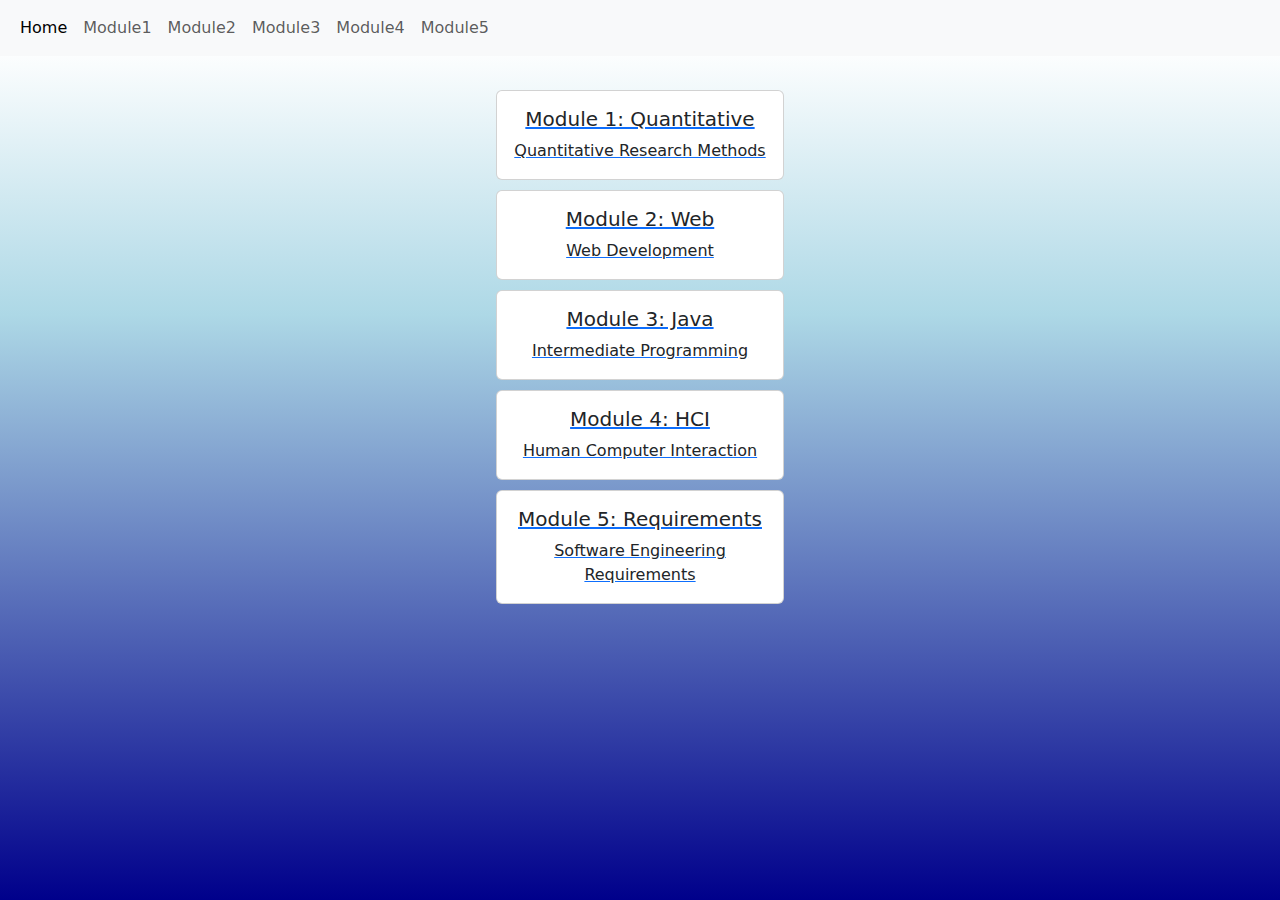
==== index.html @ cc08602c "Fix home page main content" ====
<!DOCTYPE html>
<html en="html">
    <head>
        <link href="https://cdn.jsdelivr.net/npm/bootstrap@5.3.3/dist/css/bootstrap.min.css" rel="stylesheet" integrity="sha384-QWTKZyjpPEjISv5WaRU9OFeRpok6YctnYmDr5pNlyT2bRjXh0JMhjY6hW+ALEwIH" crossorigin="anonymous">
        <link rel="stylesheet" href="static/style.css">
        <title>Semester2</title>
    </head>
    <body>
        <div id="row1">
            <nav class="navbar navbar-expand-lg bg-body-tertiary">
                <div class="container-fluid">
                    <button class="navbar-toggler" type="button" data-bs-toggle="collapse" data-bs-target="#navbarSupportedContent" aria-controls="navbarSupportedContent" aria-expanded="false" aria-label="Toggle navigation">
                        <span class="navbar-toggler-icon"></span>
                    </button>
                    <div class="collapse navbar-collapse" id="navbarSupportedContent">
                        <ul class="navbar-nav me-auto mb-2 mb-lg-0">
                            <li class="nav-item">
                                <a class="nav-link active" aria-current="page" href="index.html">Home</a>
                            </li>
                            <li class="nav-item">
                                <a class="nav-link" href="module1.html">Module1</a>
                            </li>
                            <li class="nav-item">
                                <a class="nav-link" href="module2.html">Module2</a>
                            </li>
                            <li class="nav-item">
                                <a class="nav-link" href="module3.html">Module3</a>
                            </li>
                            <li class="nav-item">
                                <a class="nav-link" href="module4.html">Module4</a>
                            </li>
                            <li class="nav-item">
                                <a class="nav-link" href="module5.html">Module5</a>
                            </li>
                        </ul>
                    </div>
                </div>
            </nav>
        </div>
        <div id="row2">
            <div id="paddingRow1" style="padding-top:5vh;"></div>
            <a href="module1.html">
                <div class="card" style="width: 18rem;">
                    <div class="card-body">
                    <h5 class="card-title">Module 1: Quantitative</h5>
                    <p class="card-text">Quantitative Research Methods</p>
                    </div>
                </div>
            </a>
            <a href="module2.html">
                <div class="card" style="width: 18rem;">
                    <div class="card-body">
                    <h5 class="card-title">Module 2: Web</h5>
                    <p class="card-text">Web Development</p>
                    </div>
                </div>
            </a>
            <a href="module3.html">
                <div class="card" style="width: 18rem;">
                    <div class="card-body">
                    <h5 class="card-title">Module 3: Java</h5>
                    <p class="card-text">Intermediate Programming</p>
                    </div>
                </div>
            </a>
            <a href="module4.html">
                <div class="card" style="width: 18rem;">
                    <div class="card-body">
                    <h5 class="card-title">Module 4: HCI</h5>
                    <p class="card-text">Human Computer Interaction</p>
                    </div>
                </div>
            </a>
            <a href="module5.html">
                <div class="card" style="width: 18rem;">
                    <div class="card-body">
                    <h5 class="card-title">Module 5: Requirements</h5>
                    <p class="card-text">Software Engineering Requirements</p>
                    </div>
                </div>
            </a>
        </div>
        <div id="row3">
        </div>
    </body>
</html>
---- static/style.css ----
/* centers card on page: */
.card {
    margin: 0 auto; /* Added */
    float: none; /* Added */
    margin-bottom: 10px; /* Added */
}

/* centers all elements within the card: */
div.card > * {
    text-align: center;
}

/* above 460px the screen background-color is a blue white gradient: */
@media only screen and (min-width: 460px) {
    body {
      background-color: white;
    }

    #row1 {
        height: 5vh;
    }
    #row2 {
        background-image: linear-gradient(white,lightblue); 
        height: 30vh;
    }
    #row3 {
        background-image: linear-gradient(lightblue, darkblue);
        height: 65vh;
    }
}

/* up to 460px the screen background-color is white: */
@media only screen and (max-width: 460px) {
    body {
      background-color: white;
    }

    .card {
        margin: 0 auto; /* Added */
        float: none; /* Added */
        margin-bottom: 10px; /* Added */
    }

    div.card > * {
        text-align: center;
    }

}

/* center */
.center {
    margin: 0 auto; /* Added */
    float: none; /* Added */
    margin-bottom: 10px; /* Added */    
    text-align: center;
}


.parent {
    position: relative;
    /* overflow: hidden; */
    /* optionally set height and width, it will depend on the rest of the styling used */
}

.child {
    position: absolute;
    top: -9999px;
    bottom: -9999px;
    left: -9999px;
    right: -9999px;
    margin: auto;

}

/* .list-group-item {
    height: 10em;
} */

.list-group-item-img1 {
    height: 10rem;
}

/*  */
/* scale image responsively */

img {

    max-width: 90vw;
    
    height: auto;
    
}
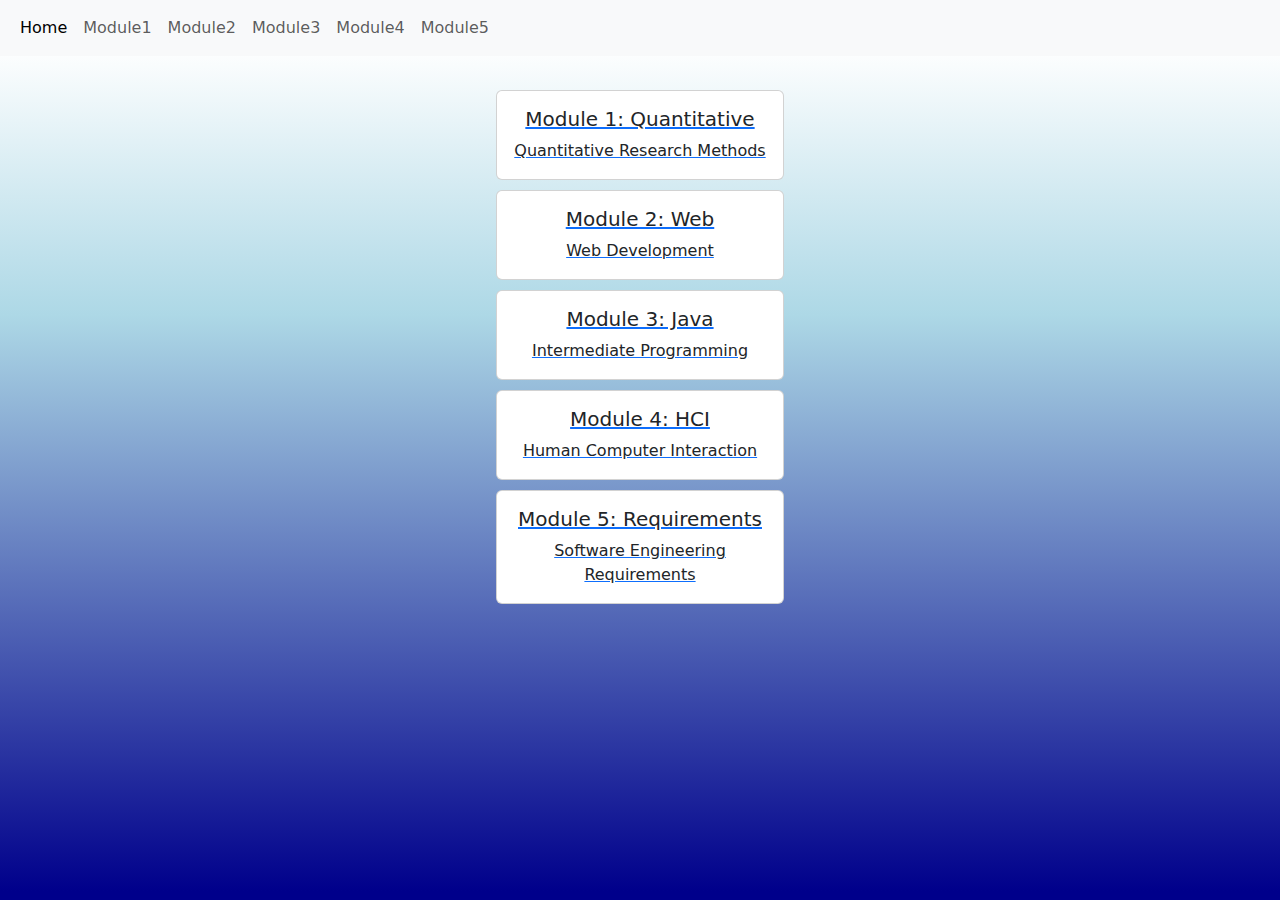
==== commit 5b8a1190: "Addrow4 darkblue" ====
--- a/index.html
+++ b/index.html
@@ -82,5 +82,7 @@
         </div>
         <div id="row3">
         </div>
+        <div id="row4">
+        </div>
     </body>
 </html>--- a/static/style.css
+++ b/static/style.css
@@ -25,7 +25,11 @@
     }
     #row3 {
         background-image: linear-gradient(lightblue, darkblue);
-        height: 65vh;
+        height: 64vh;
+    }
+    #row4 {
+        background-color: darkblue;
+        height: 1vh;
     }
 }
 
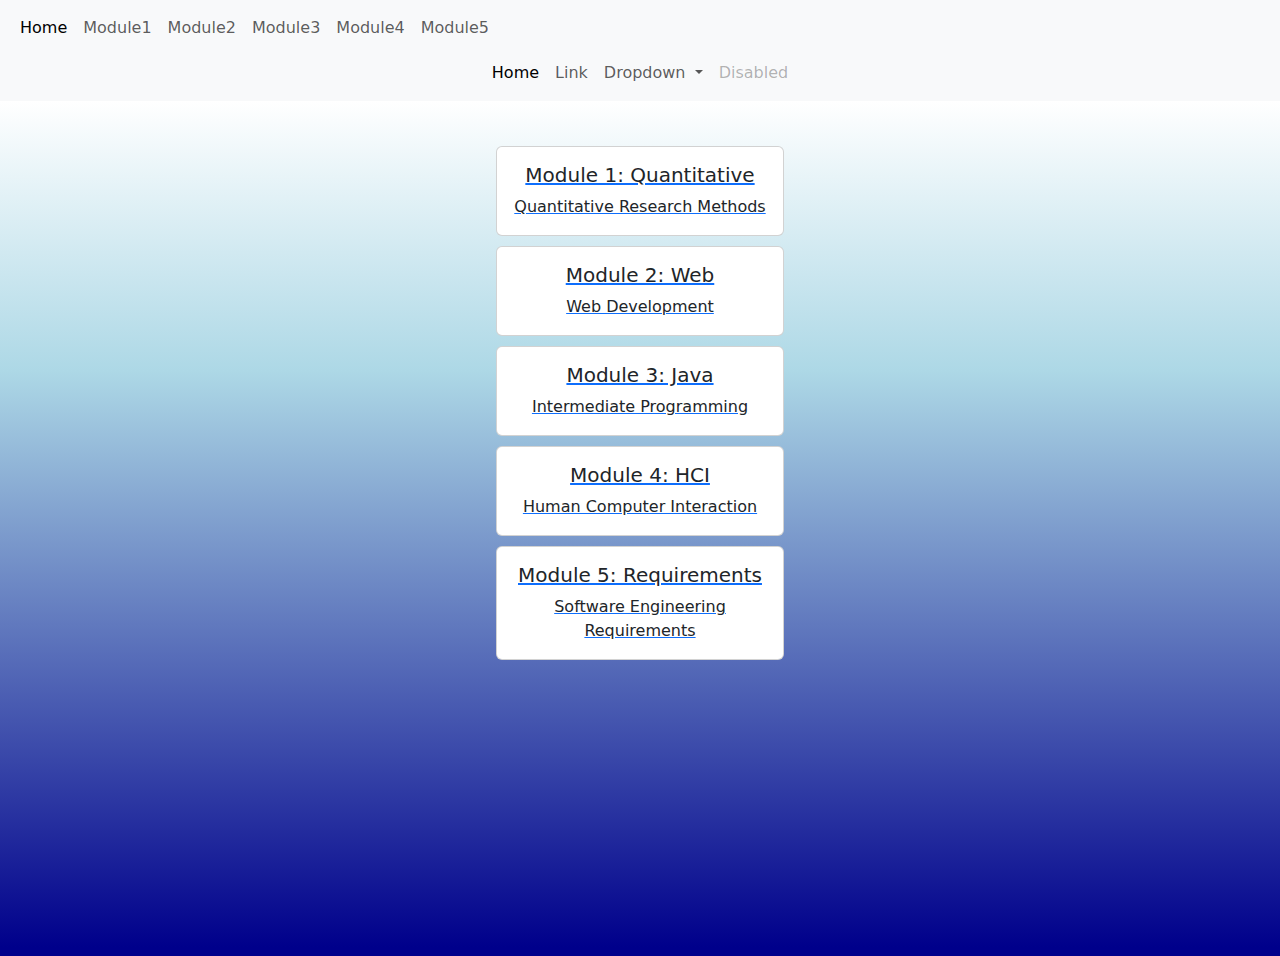
==== commit de52229c: "Add centered navbar" ====
--- a/index.html
+++ b/index.html
@@ -36,6 +36,71 @@
                     </div>
                 </div>
             </nav>
+        </div>
+        <div id="row1_2">
+            <nav class="navbar navbar-expand-lg navbar-light bg-light">
+                <!-- Container wrapper -->
+                <div class="container-fluid">
+                  <!-- Toggle button -->
+                  <button
+                    class="navbar-toggler"
+                    type="button"
+                    data-mdb-toggle="collapse"
+                    data-mdb-target="#navbarCenteredExample"
+                    aria-controls="navbarCenteredExample"
+                    aria-expanded="false"
+                    aria-label="Toggle navigation"
+                  >
+                    <i class="fas fa-bars"></i>
+                  </button>
+              
+                  <!-- Collapsible wrapper -->
+                  <div
+                    class="collapse navbar-collapse justify-content-center"
+                    id="navbarCenteredExample"
+                  >
+                    <!-- Left links -->
+                    <ul class="navbar-nav mb-2 mb-lg-0">
+                      <li class="nav-item">
+                        <a class="nav-link active" aria-current="page" href="#">Home</a>
+                      </li>
+                      <li class="nav-item">
+                        <a class="nav-link" href="#">Link</a>
+                      </li>
+                      <!-- Navbar dropdown -->
+                      <li class="nav-item dropdown">
+                        <a
+                          class="nav-link dropdown-toggle"
+                          href="#"
+                          id="navbarDropdown"
+                          role="button"
+                          data-mdb-toggle="dropdown"
+                          aria-expanded="false"
+                        >
+                          Dropdown
+                        </a>
+                        <!-- Dropdown menu -->
+                        <ul class="dropdown-menu" aria-labelledby="navbarDropdown">
+                          <li><a class="dropdown-item" href="#">Action</a></li>
+                          <li><a class="dropdown-item" href="#">Another action</a></li>
+                          <li><hr class="dropdown-divider" /></li>
+                          <li>
+                            <a class="dropdown-item" href="#">Something else here</a>
+                          </li>
+                        </ul>
+                      </li>
+                      <li class="nav-item">
+                        <a class="nav-link disabled" href="#" tabindex="-1" aria-disabled="true"
+                          >Disabled</a
+                        >
+                      </li>
+                    </ul>
+                    <!-- Left links -->
+                  </div>
+                  <!-- Collapsible wrapper -->
+                </div>
+                <!-- Container wrapper -->
+              </nav>
         </div>
         <div id="row2">
             <div id="paddingRow1" style="padding-top:5vh;"></div>
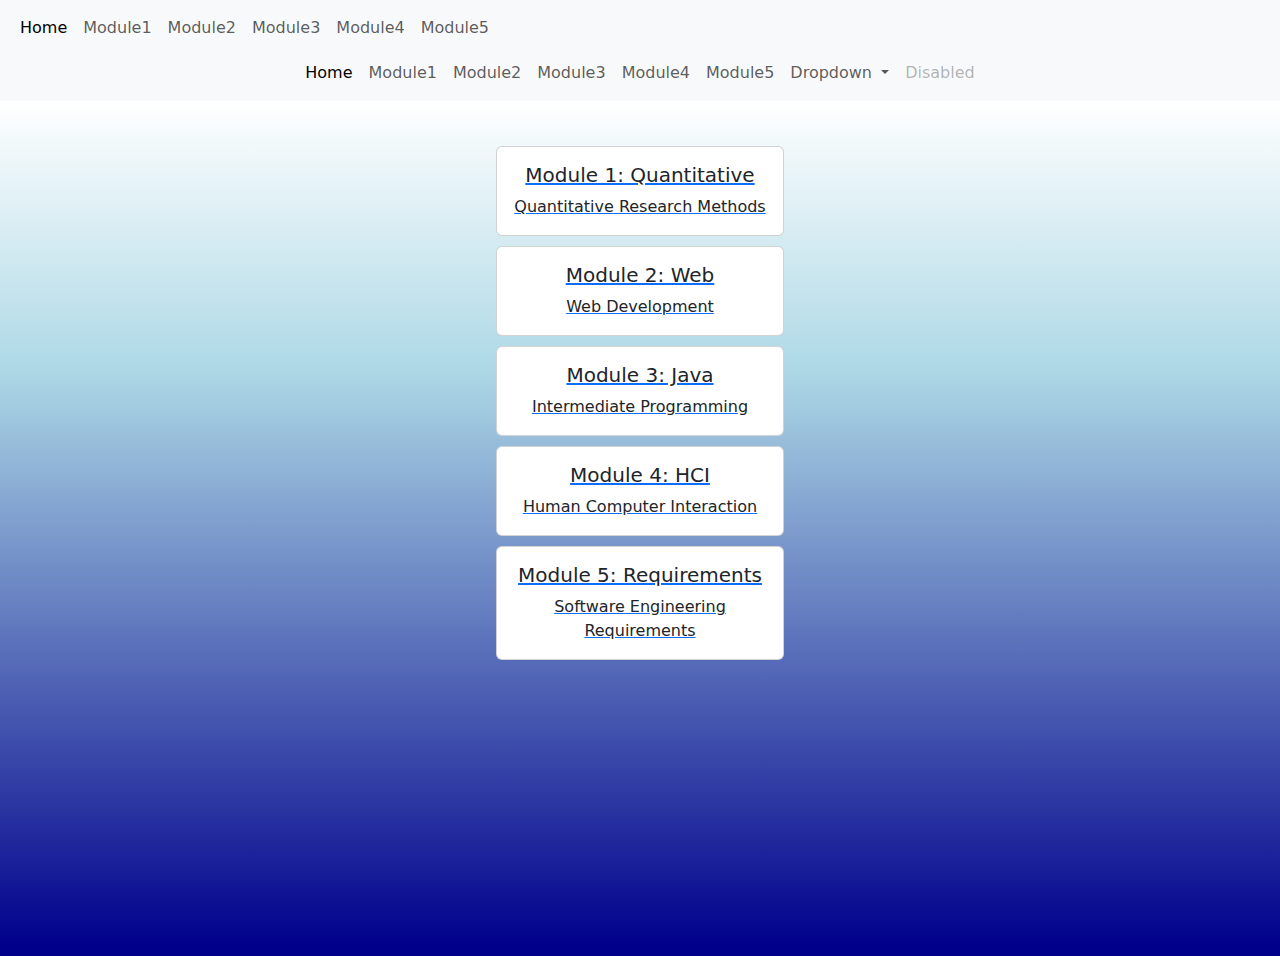
==== commit ce55a202: "Update centered navbar Labels" ====
--- a/index.html
+++ b/index.html
@@ -62,11 +62,23 @@
                     <!-- Left links -->
                     <ul class="navbar-nav mb-2 mb-lg-0">
                       <li class="nav-item">
-                        <a class="nav-link active" aria-current="page" href="#">Home</a>
-                      </li>
+                        <a class="nav-link active" aria-current="page" href="index.html">Home</a>
+                    </li>
                       <li class="nav-item">
-                        <a class="nav-link" href="#">Link</a>
-                      </li>
+                        <a class="nav-link" href="module1.html">Module1</a>
+                    </li>
+                      <li class="nav-item">
+                        <a class="nav-link" href="module2.html">Module2</a>
+                    </li>
+                      <li class="nav-item">
+                        <a class="nav-link" href="module3.html">Module3</a>
+                    </li>
+                      <li class="nav-item">
+                        <a class="nav-link" href="module4.html">Module4</a>
+                    </li>
+                      <li class="nav-item">
+                        <a class="nav-link" href="module5.html">Module5</a>
+                    </li>
                       <!-- Navbar dropdown -->
                       <li class="nav-item dropdown">
                         <a
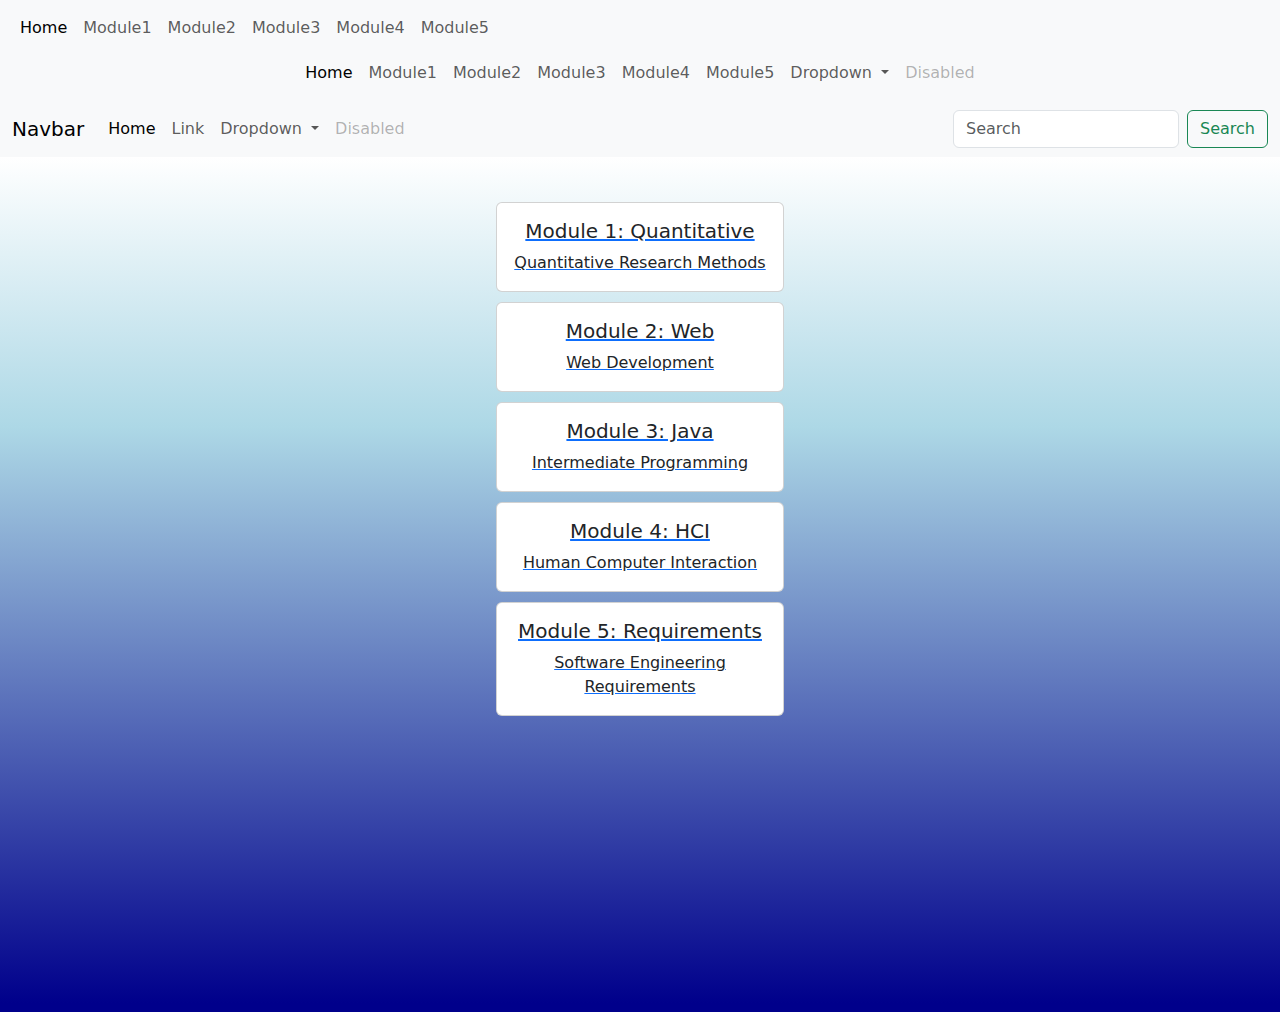
==== commit c51a4d8a: "Add reference for Navbar and implement" ====
--- a/index.html
+++ b/index.html
@@ -114,6 +114,44 @@
                 <!-- Container wrapper -->
               </nav>
         </div>
+        <div id="row1_3">
+            <nav class="navbar navbar-expand-lg navbar-light bg-light">
+                <div class="container-fluid">
+                  <a class="navbar-brand" href="#">Navbar</a>
+                  <button class="navbar-toggler" type="button" data-bs-toggle="collapse" data-bs-target="#navbarSupportedContent" aria-controls="navbarSupportedContent" aria-expanded="false" aria-label="Toggle navigation">
+                    <span class="navbar-toggler-icon"></span>
+                  </button>
+                  <div class="collapse navbar-collapse" id="navbarSupportedContent">
+                    <ul class="navbar-nav me-auto mb-2 mb-lg-0">
+                      <li class="nav-item">
+                        <a class="nav-link active" aria-current="page" href="#">Home</a>
+                      </li>
+                      <li class="nav-item">
+                        <a class="nav-link" href="#">Link</a>
+                      </li>
+                      <li class="nav-item dropdown">
+                        <a class="nav-link dropdown-toggle" href="#" id="navbarDropdown" role="button" data-bs-toggle="dropdown" aria-expanded="false">
+                          Dropdown
+                        </a>
+                        <ul class="dropdown-menu" aria-labelledby="navbarDropdown">
+                          <li><a class="dropdown-item" href="#">Action</a></li>
+                          <li><a class="dropdown-item" href="#">Another action</a></li>
+                          <li><hr class="dropdown-divider"></li>
+                          <li><a class="dropdown-item" href="#">Something else here</a></li>
+                        </ul>
+                      </li>
+                      <li class="nav-item">
+                        <a class="nav-link disabled" href="#" tabindex="-1" aria-disabled="true">Disabled</a>
+                      </li>
+                    </ul>
+                    <form class="d-flex">
+                      <input class="form-control me-2" type="search" placeholder="Search" aria-label="Search">
+                      <button class="btn btn-outline-success" type="submit">Search</button>
+                    </form>
+                  </div>
+                </div>
+              </nav>
+        </div>
         <div id="row2">
             <div id="paddingRow1" style="padding-top:5vh;"></div>
             <a href="module1.html">
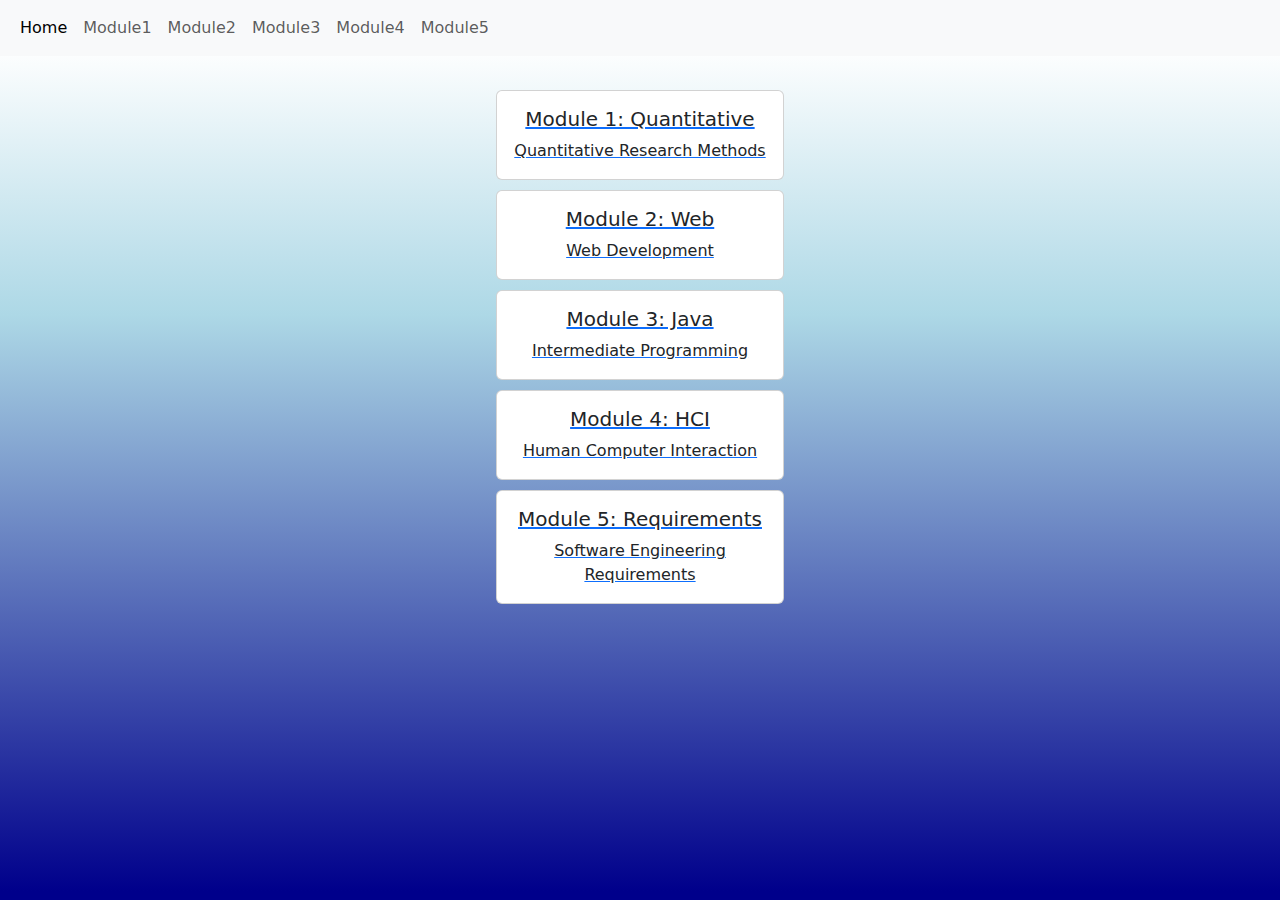
==== commit ea658a45: "Cut navbars 2 and 3 on index html" ====
--- a/index.html
+++ b/index.html
@@ -36,121 +36,6 @@
                     </div>
                 </div>
             </nav>
-        </div>
-        <div id="row1_2">
-            <nav class="navbar navbar-expand-lg navbar-light bg-light">
-                <!-- Container wrapper -->
-                <div class="container-fluid">
-                  <!-- Toggle button -->
-                  <button
-                    class="navbar-toggler"
-                    type="button"
-                    data-mdb-toggle="collapse"
-                    data-mdb-target="#navbarCenteredExample"
-                    aria-controls="navbarCenteredExample"
-                    aria-expanded="false"
-                    aria-label="Toggle navigation"
-                  >
-                    <i class="fas fa-bars"></i>
-                  </button>
-              
-                  <!-- Collapsible wrapper -->
-                  <div
-                    class="collapse navbar-collapse justify-content-center"
-                    id="navbarCenteredExample"
-                  >
-                    <!-- Left links -->
-                    <ul class="navbar-nav mb-2 mb-lg-0">
-                      <li class="nav-item">
-                        <a class="nav-link active" aria-current="page" href="index.html">Home</a>
-                    </li>
-                      <li class="nav-item">
-                        <a class="nav-link" href="module1.html">Module1</a>
-                    </li>
-                      <li class="nav-item">
-                        <a class="nav-link" href="module2.html">Module2</a>
-                    </li>
-                      <li class="nav-item">
-                        <a class="nav-link" href="module3.html">Module3</a>
-                    </li>
-                      <li class="nav-item">
-                        <a class="nav-link" href="module4.html">Module4</a>
-                    </li>
-                      <li class="nav-item">
-                        <a class="nav-link" href="module5.html">Module5</a>
-                    </li>
-                      <!-- Navbar dropdown -->
-                      <li class="nav-item dropdown">
-                        <a
-                          class="nav-link dropdown-toggle"
-                          href="#"
-                          id="navbarDropdown"
-                          role="button"
-                          data-mdb-toggle="dropdown"
-                          aria-expanded="false"
-                        >
-                          Dropdown
-                        </a>
-                        <!-- Dropdown menu -->
-                        <ul class="dropdown-menu" aria-labelledby="navbarDropdown">
-                          <li><a class="dropdown-item" href="#">Action</a></li>
-                          <li><a class="dropdown-item" href="#">Another action</a></li>
-                          <li><hr class="dropdown-divider" /></li>
-                          <li>
-                            <a class="dropdown-item" href="#">Something else here</a>
-                          </li>
-                        </ul>
-                      </li>
-                      <li class="nav-item">
-                        <a class="nav-link disabled" href="#" tabindex="-1" aria-disabled="true"
-                          >Disabled</a
-                        >
-                      </li>
-                    </ul>
-                    <!-- Left links -->
-                  </div>
-                  <!-- Collapsible wrapper -->
-                </div>
-                <!-- Container wrapper -->
-              </nav>
-        </div>
-        <div id="row1_3">
-            <nav class="navbar navbar-expand-lg navbar-light bg-light">
-                <div class="container-fluid">
-                  <a class="navbar-brand" href="#">Navbar</a>
-                  <button class="navbar-toggler" type="button" data-bs-toggle="collapse" data-bs-target="#navbarSupportedContent" aria-controls="navbarSupportedContent" aria-expanded="false" aria-label="Toggle navigation">
-                    <span class="navbar-toggler-icon"></span>
-                  </button>
-                  <div class="collapse navbar-collapse" id="navbarSupportedContent">
-                    <ul class="navbar-nav me-auto mb-2 mb-lg-0">
-                      <li class="nav-item">
-                        <a class="nav-link active" aria-current="page" href="#">Home</a>
-                      </li>
-                      <li class="nav-item">
-                        <a class="nav-link" href="#">Link</a>
-                      </li>
-                      <li class="nav-item dropdown">
-                        <a class="nav-link dropdown-toggle" href="#" id="navbarDropdown" role="button" data-bs-toggle="dropdown" aria-expanded="false">
-                          Dropdown
-                        </a>
-                        <ul class="dropdown-menu" aria-labelledby="navbarDropdown">
-                          <li><a class="dropdown-item" href="#">Action</a></li>
-                          <li><a class="dropdown-item" href="#">Another action</a></li>
-                          <li><hr class="dropdown-divider"></li>
-                          <li><a class="dropdown-item" href="#">Something else here</a></li>
-                        </ul>
-                      </li>
-                      <li class="nav-item">
-                        <a class="nav-link disabled" href="#" tabindex="-1" aria-disabled="true">Disabled</a>
-                      </li>
-                    </ul>
-                    <form class="d-flex">
-                      <input class="form-control me-2" type="search" placeholder="Search" aria-label="Search">
-                      <button class="btn btn-outline-success" type="submit">Search</button>
-                    </form>
-                  </div>
-                </div>
-              </nav>
         </div>
         <div id="row2">
             <div id="paddingRow1" style="padding-top:5vh;"></div>
@@ -200,4 +85,5 @@
         <div id="row4">
         </div>
     </body>
+    <script src="https://cdn.jsdelivr.net/npm/bootstrap@5.3.3/dist/js/bootstrap.bundle.min.js" integrity="sha384-YvpcrYf0tY3lHB60NNkmXc5s9fDVZLESaAA55NDzOxhy9GkcIdslK1eN7N6jIeHz" crossorigin="anonymous"></script>
 </html>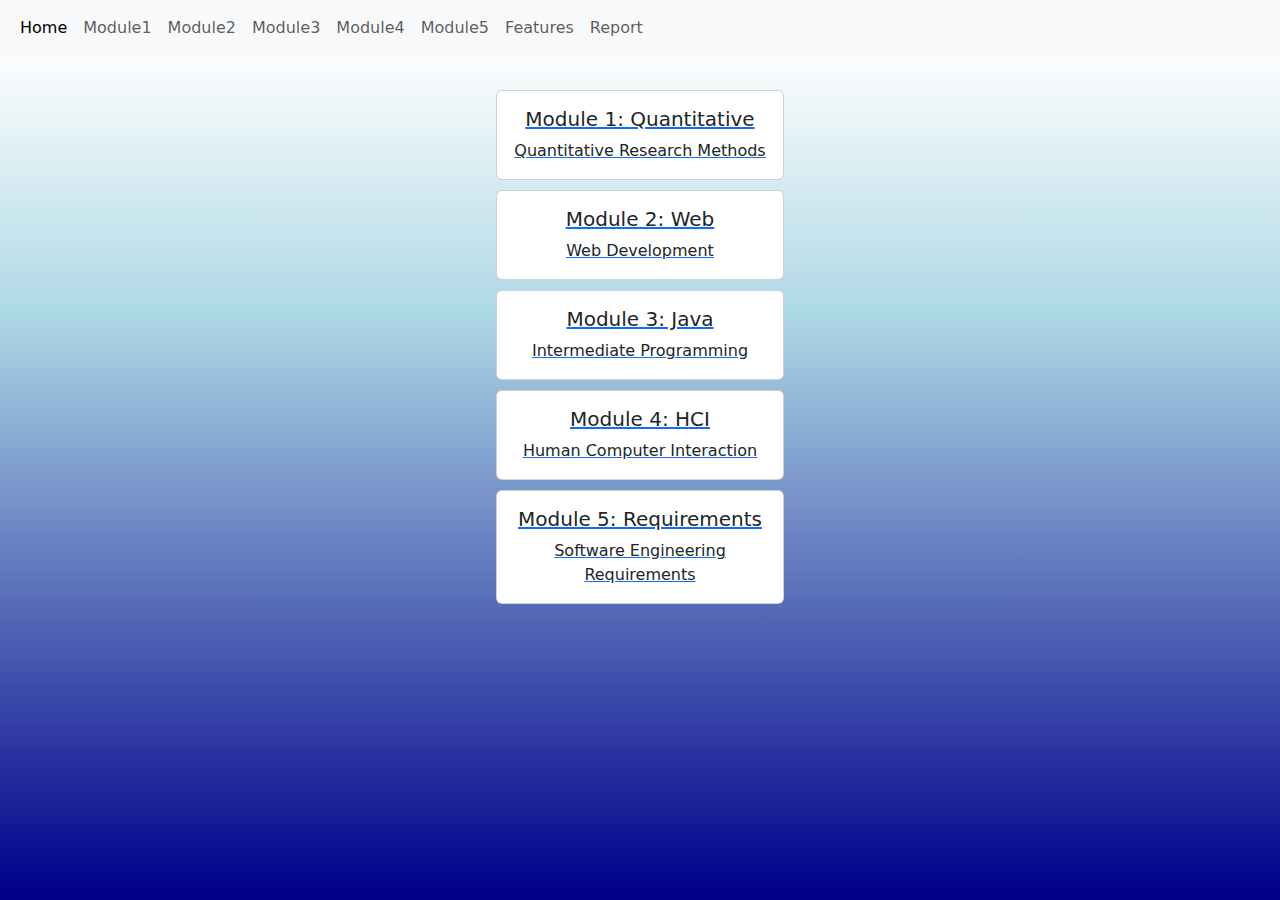
==== commit b2ff676d: "Add image references and pages and update" ====
--- a/index.html
+++ b/index.html
@@ -31,6 +31,12 @@
                             </li>
                             <li class="nav-item">
                                 <a class="nav-link" href="module5.html">Module5</a>
+                            </li>
+                            <li class="nav-item">
+                                <a class="nav-link" href="features.html">Features</a>
+                            </li>
+                            <li class="nav-item">
+                                <a class="nav-link" href="report.html">Report</a>
                             </li>
                         </ul>
                     </div>
